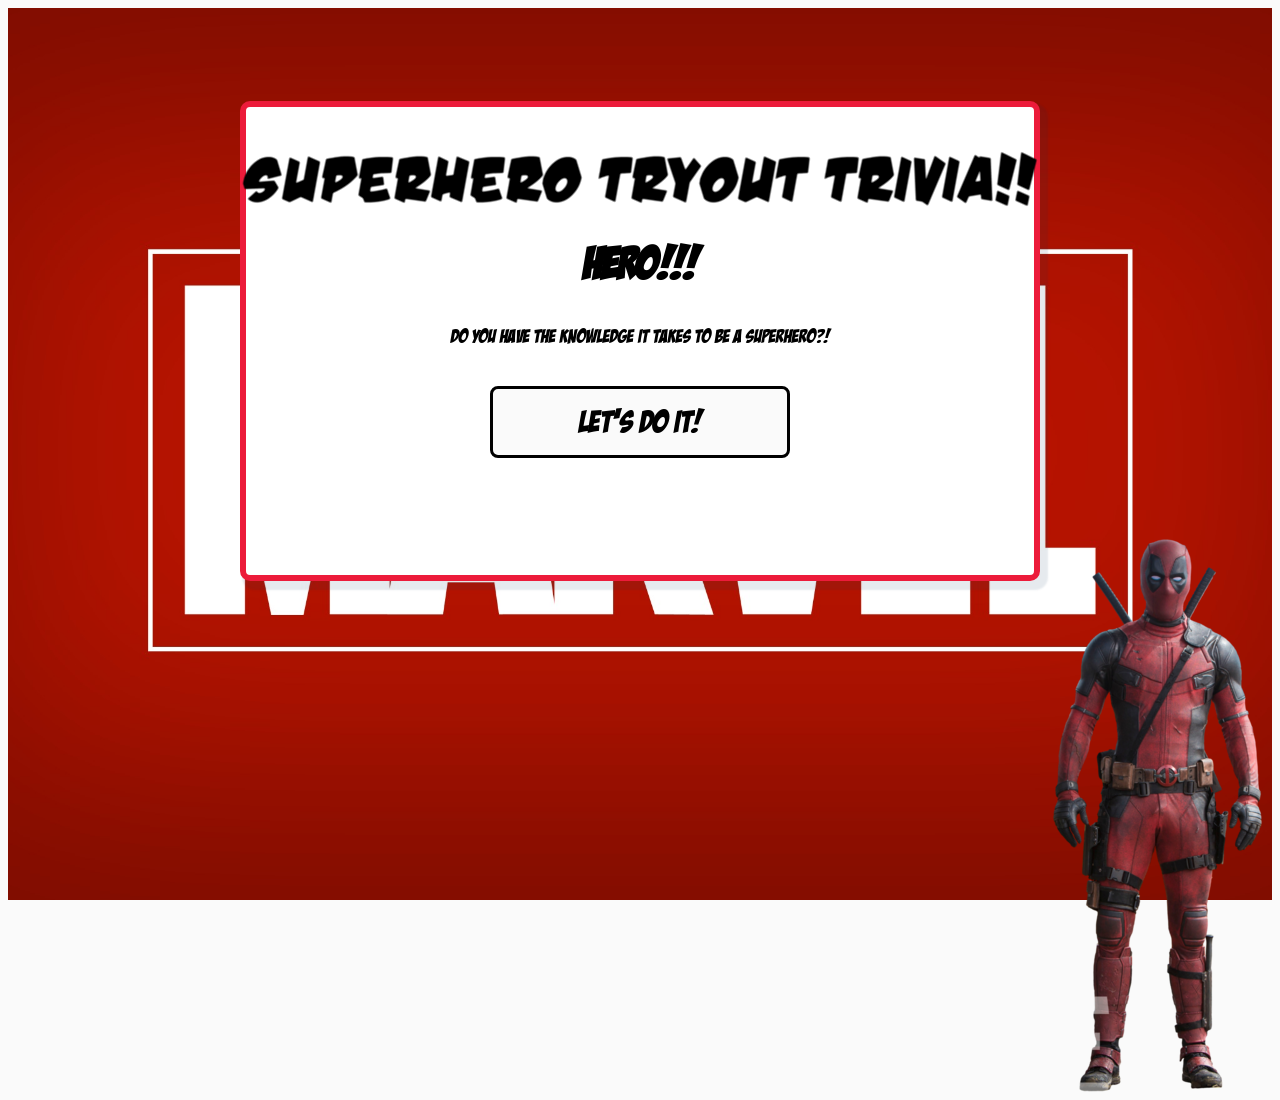
==== index.html @ 52b56adf "basic layout" ====
<!DOCTYPE html>
<html lang="en">
<head>
  <meta charset="UTF-8">
  <meta name="viewport" content="width=device-width, initial-scale=1.0">
  <meta http-equiv="X-UA-Compatible" content="ie=edge">
  <!-- CSS -->
  <link rel="stylesheet" href="./assets/css/reset.css">
  <link rel="stylesheet" href="./assets/css/style.css">
  <title>Trivia Game</title>
</head>
<body>

<div class="wrap">

  <div class="logo"><img src="./assets/images/trivialogo.png" alt=""></div>
  <div class="deadpool"><img src="./assets/images/deadpool24.png" alt=""></div>

  <div class="stage">

  </div><!-- stage container -->
</div><!-- wrap -->

<!-- JS -->
<!-- jQuery -->
<script src="https://ajax.googleapis.com/ajax/libs/jquery/3.2.1/jquery.min.js"></script>
<!-- <script src="./assets/js/jquery.min.js"></script> -->

<!-- Custom JS -->
<script src="./assets/javascript/app.js"></script>
</body>
</html>
---- assets/css/style.css ----
@font-face {
  font-family: 'BadaBoom BB';
  src: url(./font/BadaBoomBB.woff2) format('woff2'),
      url(./font/BadaBoomBB.woff) format('woff');
  font-weight: normal;
  font-style: normal;
}


  /* Variables */
  /* Styles */
  * {
    box-sizing: border-box;
    -webkit-font-smoothing: antialiased;
    -moz-osx-font-smoothing: grayscale;
    user-select: none;
    font-family: 'BadaBoom BB';
    color: #000000; }
  
  html, body {
    background-color: #fafafa;
    font-family: 'BadaBoom BB'; }
  
  h2 {
    font-size: 2.8rem;
    color: #000000;
    margin: 1rem 0 1.2rem 0; }
  
  h3 {
    font-size: 2rem;
    margin: 1rem 0; }
  
  p {
    font-size: 1.2rem;
    margin-bottom: 20px; }
  
  button {
    display: block;
    margin: 30px 0; }
  
  .wrap {
    width: 100%;
    height: 100vh;
    text-align: center;
    background: url("../images/marvel.jpg");
    background-position: center center;
    background-size: cover;
    background-attachment: fixed;
    /* stage */ }
    .wrap .logo {
      position: relative;
      top: 4rem;
      padding-top: 4rem;
      z-index: 100; }
    .wrap .deadpool {
      position: absolute;
      bottom: -200px;
      right: 10px;
      z-index: 200; }
    .wrap .carl {
      position: absolute;
      top: 0px;
      right: 30px;
      z-index: 200;
      animation: 3s ease-in-out 0s normal none infinite swing;
      transform-origin: center top; }
  @keyframes swing {
    0% {
      transform: rotate(2deg); }
    50% {
      transform: rotate(-2deg); }
    100% {
      transform: rotate(2deg); } }
    .wrap .stage {
      display: flex;
      flex-direction: column;
      justify-content: center;
      position: relative;
      top: -60px;
      width: 800px;
      min-height: 480px;
      border-radius: 10px;
      border: 6px solid #ec1b3a;
      background-color: white;
      box-shadow: 5px 6px 2px 3px rgba(5, 48, 85, 0.1);
      margin: 0 auto;
      padding: 2rem;
      text-align: center;
      z-index: 1; }
      .wrap .stage img {
        width: 500px;
        margin: 0 auto;
        height: auto; }
      .wrap .stage h4.timer {
        position: relative;
        top: -20px;
        text-transform: uppercase;
        color: #ec1b3a; }
        .wrap .stage h4.timer span {
          color: #ec1b3a; }
      .wrap .stage .correction {
        font-size: 1.3rem;
        color: #ec1b3a;
        margin-bottom: 1rem; }
      .wrap .stage button {
        border: 3px solid #000000;
        border-radius: 8px;
        background-color: #fafafa;
        color: #000000;
        font-size: 2rem;
        padding: 1rem;
        transition: all .2s ease;
        cursor: pointer;
        width: 300px;
        margin: 20px auto 0 auto;
        text-transform: uppercase; }
        .wrap .stage button:hover {
          background-color: #000000;
          color: #fafafa; }
      .wrap .stage table {
        margin: 0 auto;
        font-size: 1.2rem; }
        .wrap .stage table tr td {
          padding: .4rem; }
        .wrap .stage table tr .right {
          text-align: right; }
        .wrap .stage table tr .left {
          text-align: left; }
      .wrap .stage ul.answers {
        margin: 0;
        padding: 0;
        width: 70%;
        margin: 0 auto; }
        .wrap .stage ul.answers li {
          display: block;
          margin-bottom: 0.5rem;
          padding: 0.5rem;
          list-style: none;
          font-size: 1.2rem;
          border: 1px solid #000000;
          border-radius: 4px;
          cursor: pointer;
          transition: .7s background-color ease, .4s color ease, .2s transform ease-in-out; }
          .wrap .stage ul.answers li:hover {
            background-color: #000000;
            color: #fafafa;
            transform: scale(1.05); }
        .wrap .stage ul.answers .selected {
          background-color: #81c784;
          color: #fafafa;
          pointer-events: none; }
  
  /* wrap */
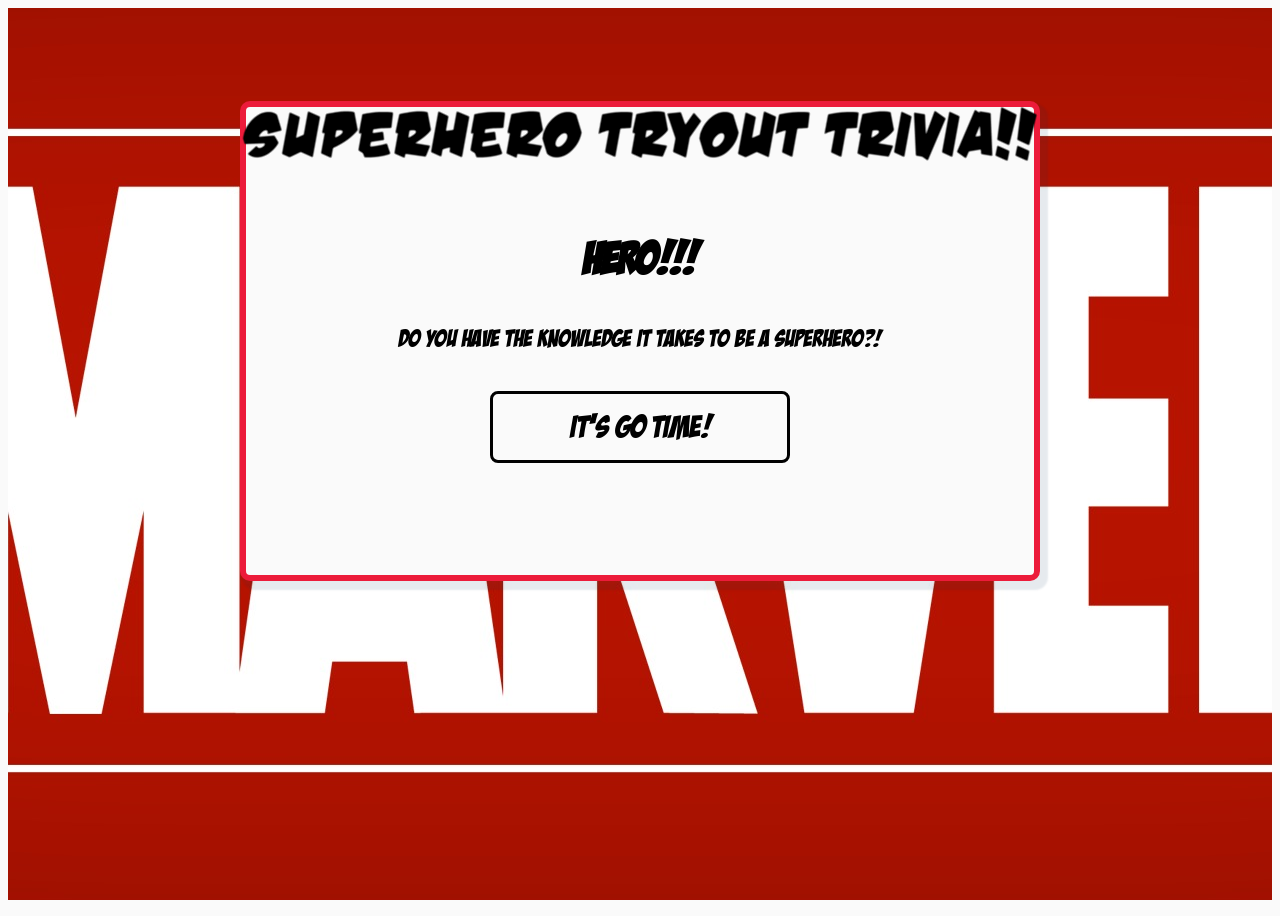
==== commit d99112b0: "add gif to win/fail" ====
--- a/index.html
+++ b/index.html
@@ -14,7 +14,7 @@
 <div class="wrap">
 
   <div class="logo"><img src="./assets/images/trivialogo.png" alt=""></div>
-  <div class="deadpool"><img src="./assets/images/deadpool24.png" alt=""></div>
+  <div class="deadpool"><img src="./assets/images/" alt=""></div>
 
   <div class="stage">
 
--- a/assets/css/style.css
+++ b/assets/css/style.css
@@ -31,7 +31,7 @@
     margin: 1rem 0; }
   
   p {
-    font-size: 1.2rem;
+    font-size: 1.5rem;
     margin-bottom: 20px; }
   
   button {
@@ -44,12 +44,12 @@
     text-align: center;
     background: url("../images/marvel.jpg");
     background-position: center center;
-    background-size: cover;
+    background-size: auto;
     background-attachment: fixed;
     /* stage */ }
     .wrap .logo {
       position: relative;
-      top: 4rem;
+      top: 1.2rem;
       padding-top: 4rem;
       z-index: 100; }
     .wrap .deadpool {
@@ -57,20 +57,12 @@
       bottom: -200px;
       right: 10px;
       z-index: 200; }
-    .wrap .carl {
+    .wrap .deadpoolcaption {
       position: absolute;
-      top: 0px;
-      right: 30px;
-      z-index: 200;
-      animation: 3s ease-in-out 0s normal none infinite swing;
-      transform-origin: center top; }
-  @keyframes swing {
-    0% {
-      transform: rotate(2deg); }
-    50% {
-      transform: rotate(-2deg); }
-    100% {
-      transform: rotate(2deg); } }
+      bottom: -100px;
+      right: 10px;
+      z-index: 200;}
+
     .wrap .stage {
       display: flex;
       flex-direction: column;
@@ -81,7 +73,7 @@
       min-height: 480px;
       border-radius: 10px;
       border: 6px solid #ec1b3a;
-      background-color: white;
+      background-color: #fafafa;
       box-shadow: 5px 6px 2px 3px rgba(5, 48, 85, 0.1);
       margin: 0 auto;
       padding: 2rem;
@@ -93,13 +85,14 @@
         height: auto; }
       .wrap .stage h4.timer {
         position: relative;
-        top: -20px;
+        top: -15px;
         text-transform: uppercase;
+        font-size: 1.5rem;
         color: #ec1b3a; }
         .wrap .stage h4.timer span {
           color: #ec1b3a; }
       .wrap .stage .correction {
-        font-size: 1.3rem;
+        font-size: 1.5rem;
         color: #ec1b3a;
         margin-bottom: 1rem; }
       .wrap .stage button {
@@ -119,7 +112,7 @@
           color: #fafafa; }
       .wrap .stage table {
         margin: 0 auto;
-        font-size: 1.2rem; }
+        font-size: 1.5rem; }
         .wrap .stage table tr td {
           padding: .4rem; }
         .wrap .stage table tr .right {
@@ -136,7 +129,7 @@
           margin-bottom: 0.5rem;
           padding: 0.5rem;
           list-style: none;
-          font-size: 1.2rem;
+          font-size: 1.5rem;
           border: 1px solid #000000;
           border-radius: 4px;
           cursor: pointer;
@@ -150,4 +143,3 @@
           color: #fafafa;
           pointer-events: none; }
   
-  /* wrap */
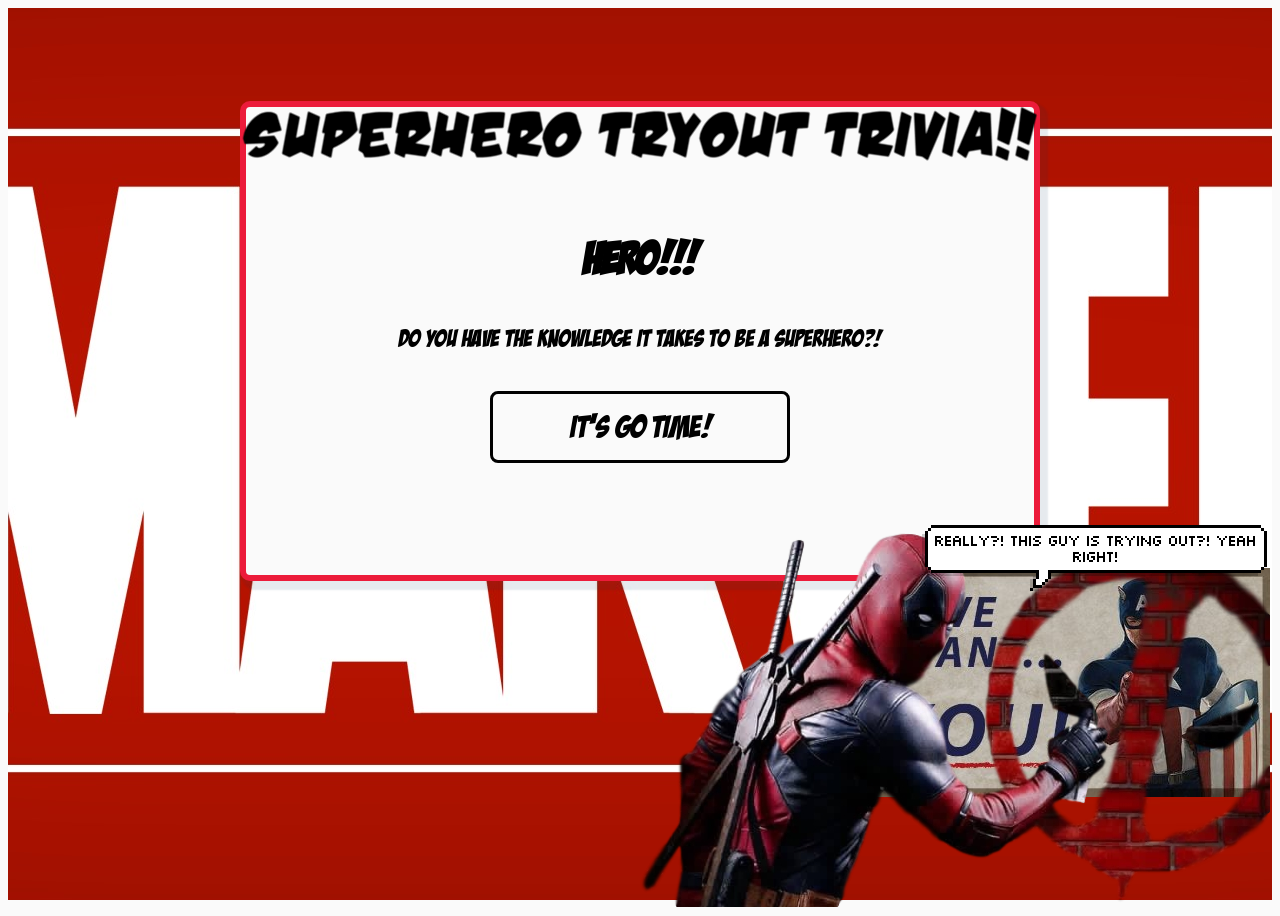
==== commit 3e3ac1aa: "add image" ====
--- a/index.html
+++ b/index.html
@@ -14,7 +14,9 @@
 <div class="wrap">
 
   <div class="logo"><img src="./assets/images/trivialogo.png" alt=""></div>
-  <div class="deadpool"><img src="./assets/images/" alt=""></div>
+  <div class="poster"><img src="./assets/images/wewantyou.jpg" alt=""></div>
+  <div class="deadpool"><img src="./assets/images/deadpoolgraffiti.png" alt=""></div>
+  <div class="caption"><img src="./assets/images/deadpoolcaption.png" alt=""></div>
 
   <div class="stage">
 
--- a/assets/css/style.css
+++ b/assets/css/style.css
@@ -52,14 +52,20 @@
       top: 1.2rem;
       padding-top: 4rem;
       z-index: 100; }
+      .wrap .poster {
+        position: absolute;
+        bottom: 100px;
+        right: 10px;
+        z-index: 100;
+      }
     .wrap .deadpool {
       position: absolute;
-      bottom: -200px;
+      bottom: -10px;
       right: 10px;
       z-index: 200; }
-    .wrap .deadpoolcaption {
+    .wrap .caption {
       position: absolute;
-      bottom: -100px;
+      bottom: 300px;
       right: 10px;
       z-index: 200;}
 
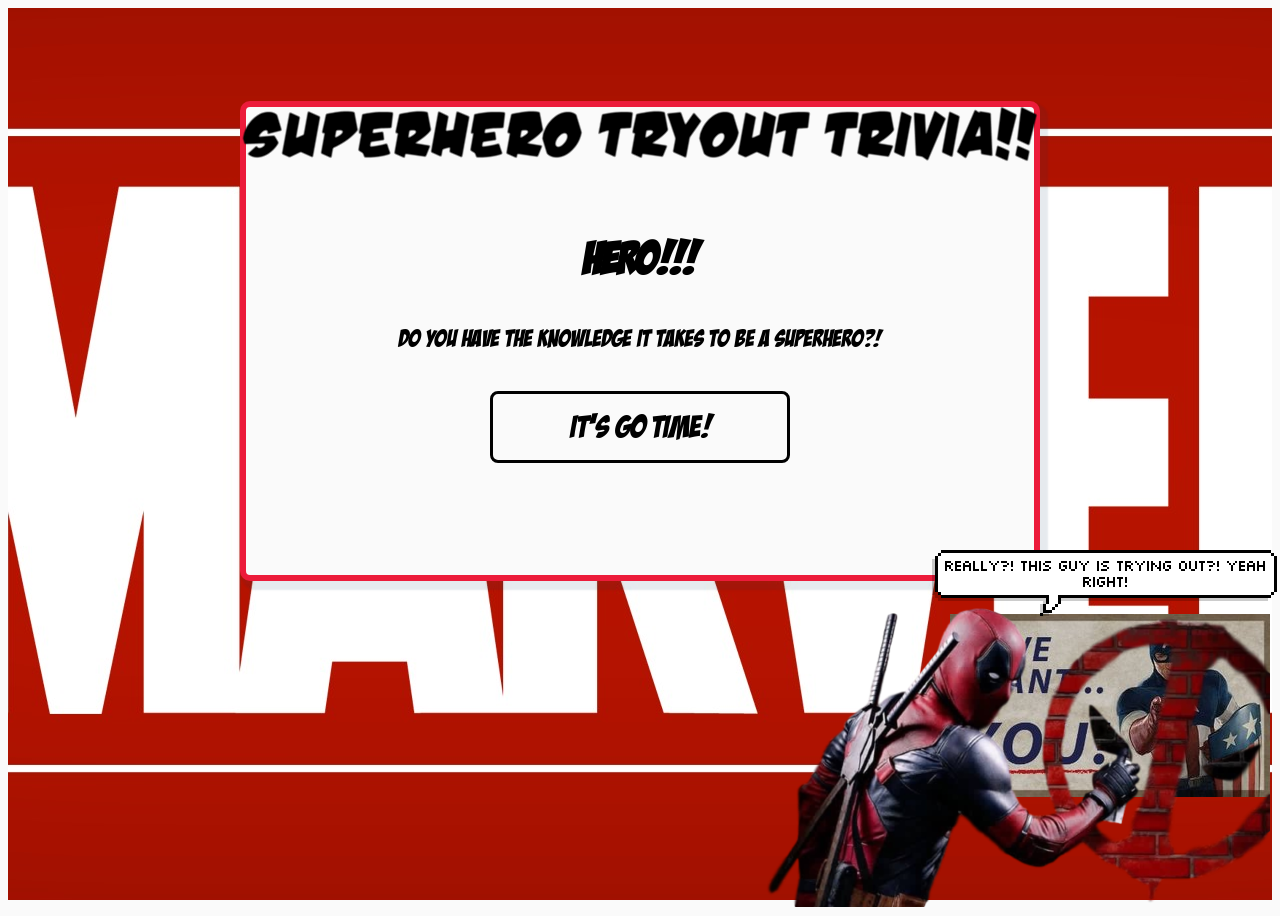
==== commit 1ea9954a: "change deapool pic size" ====
--- a/index.html
+++ b/index.html
@@ -14,8 +14,8 @@
 <div class="wrap">
 
   <div class="logo"><img src="./assets/images/trivialogo.png" alt=""></div>
-  <div class="poster"><img src="./assets/images/wewantyou.jpg" alt=""></div>
-  <div class="deadpool"><img src="./assets/images/deadpoolgraffiti.png" alt=""></div>
+  <div class="poster"><img src="./assets/images/wewantyou2.jpg" alt=""></div>
+  <div class="deadpool"><img src="./assets/images/deadpoolgraffiti2.png" alt=""></div>
   <div class="caption"><img src="./assets/images/deadpoolcaption.png" alt=""></div>
 
   <div class="stage">
--- a/assets/css/style.css
+++ b/assets/css/style.css
@@ -65,8 +65,8 @@
       z-index: 200; }
     .wrap .caption {
       position: absolute;
-      bottom: 300px;
-      right: 10px;
+      bottom: 275px;
+      right: 0px;
       z-index: 200;}
 
     .wrap .stage {
